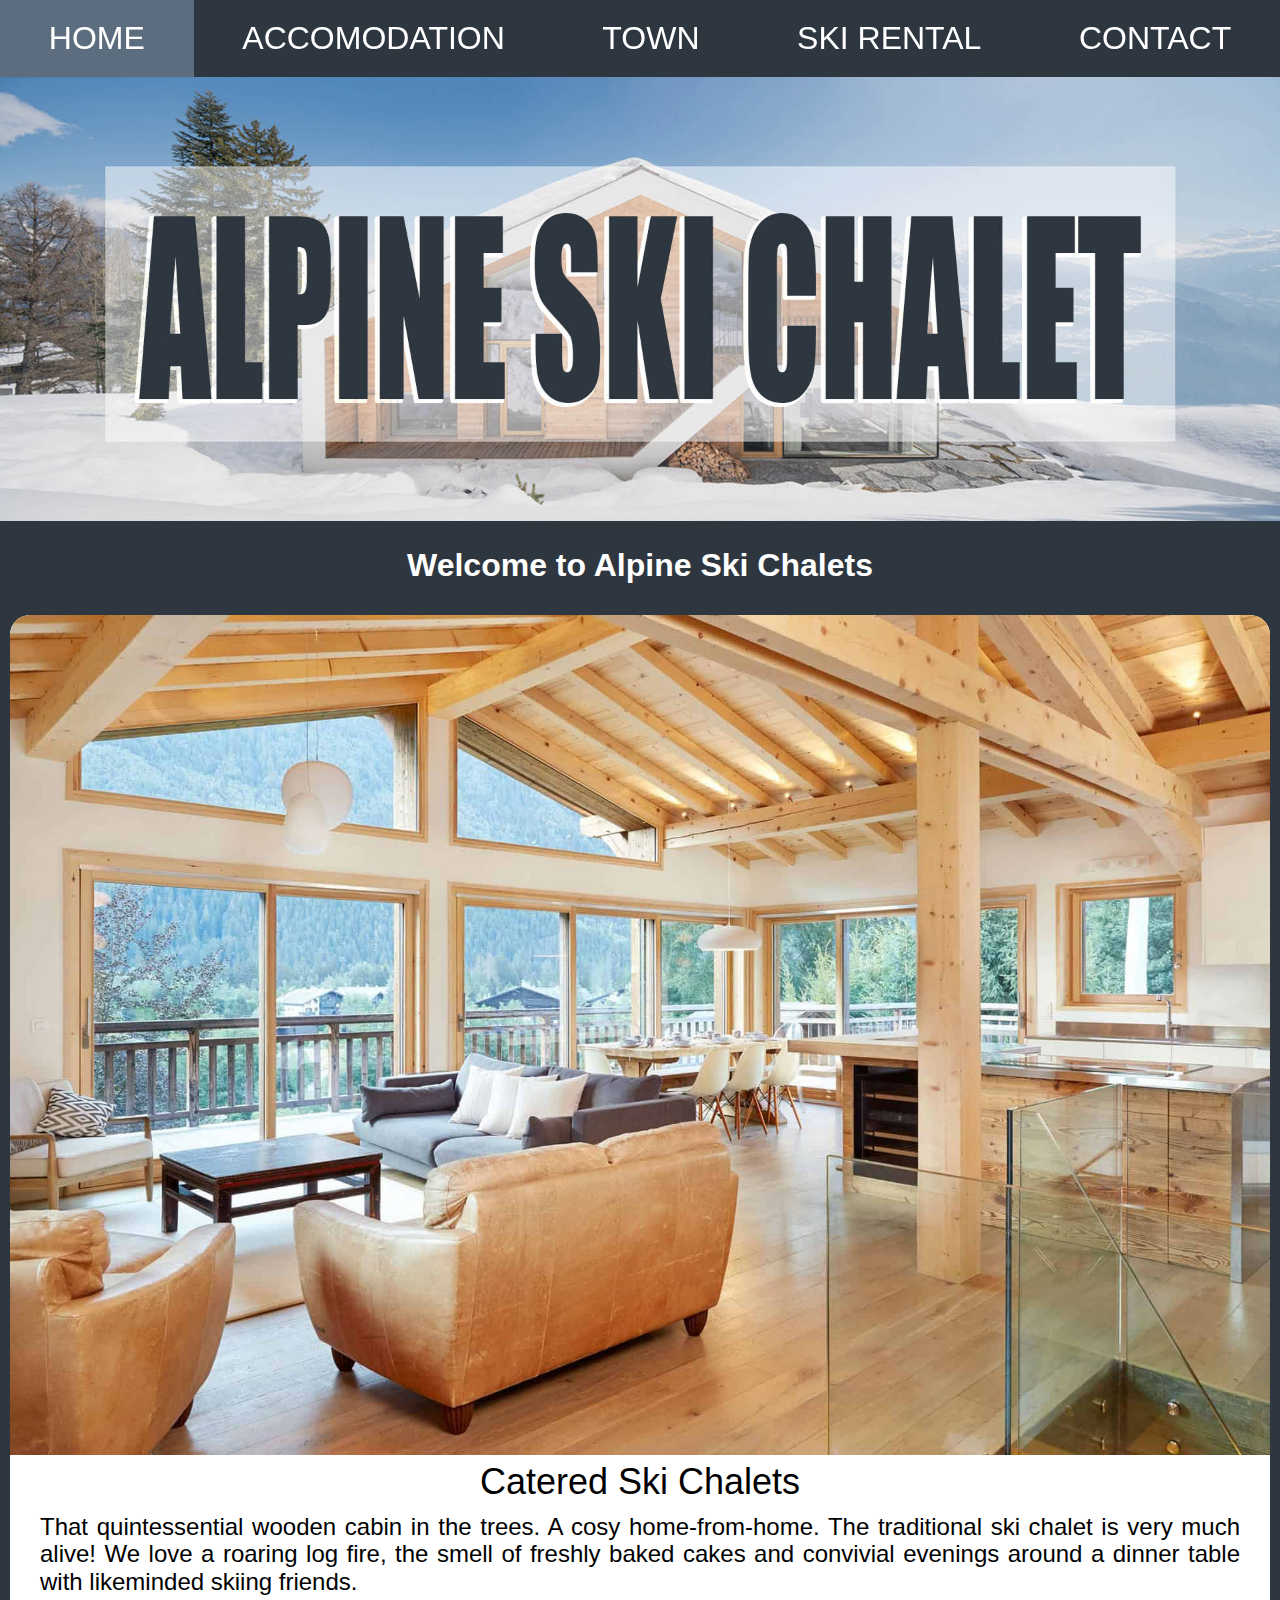
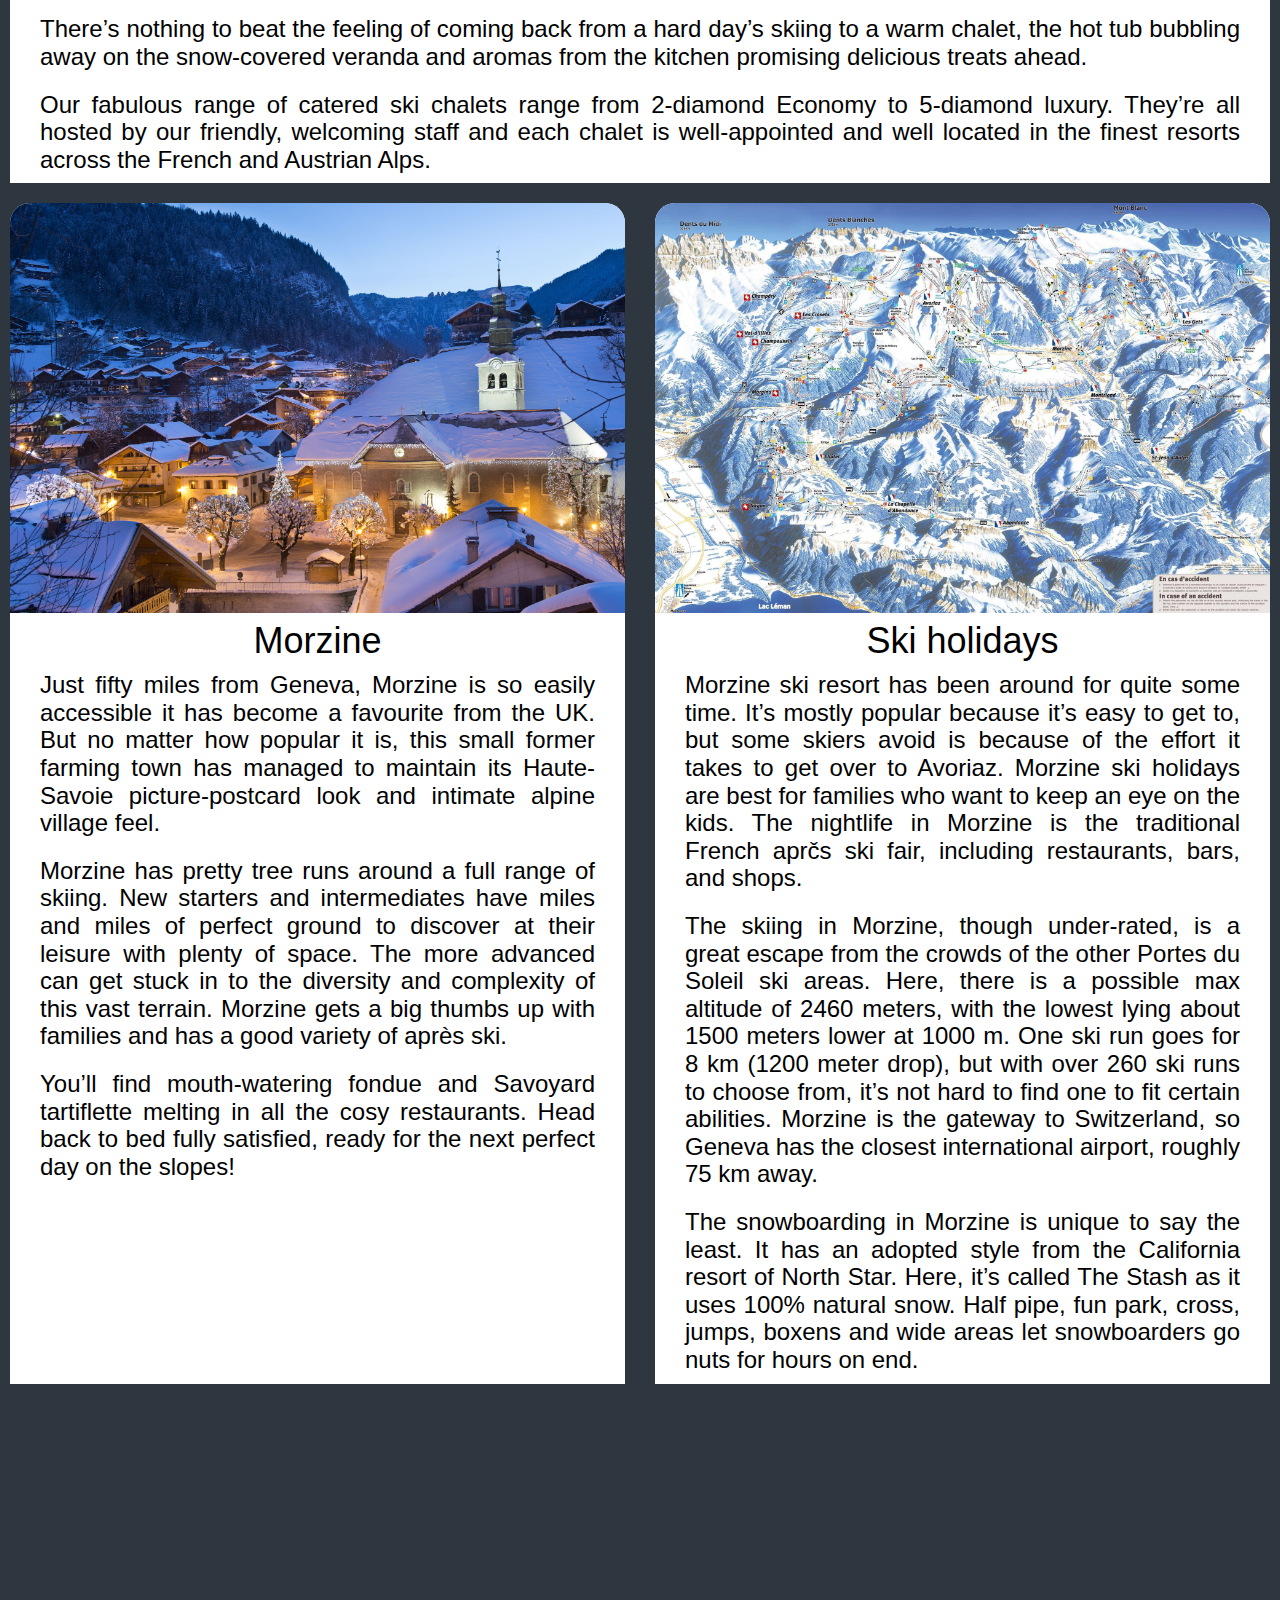
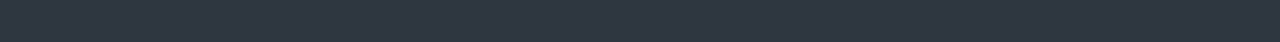
==== skichalet/index.html @ 29b76b18 "upload of ski site" ====
<!DOCTYPE html>
<html lang="en">
  <head>
    <meta name="viewport" content="width=device-width, minimum-scale=1.0, maximum-scale=1.0"/>
    <link href="styles/normalize.css" rel="stylesheet">
    <link href="styles/style.css" rel="stylesheet">
    <meta charset="utf-8">
    <title>Ski Chalet</title>
  </head>
    <body>
    <div class="container">
      <nav id="skipNav">
        <ul id="skip_content">
          <li>
            <a href="#main_content" style="font-size:16px;">SKIP TO CONTENT</a>
          </li>
        </ul>
      </nav>
      <nav id="skipTop">
        <ul id="skip_top">
          <li>
            <a href="#skipNav">&uarr;</a>
          </li>
        </ul>
      </nav>
    <header>
      <nav>
        <ul class="nav_flex">
          <li><a href="#">HOME</a></li>
          <li><a href="pages/accomodation.html">ACCOMODATION</a></li>
          <li><a href="pages/town.html">TOWN</a></li>
          <li><a href="pages/ski.html">SKI RENTAL</a></li>
          <li><a href="pages/contact.html">CONTACT</a></li>
        </ul>
      </nav>
      <div class="imgHeader">
        <picture>
          <source srcset="images/head_small.jpg"
          media="(max-width: 480px)">
          <source srcset="images/head_medium.jpg"
          media="(max-width: 1070px)">
          <img src="images/head_large.jpg" alt="image of the Alpine ski chalet covered with snow"/>
        </picture>
      </div>
    </header>
    <!--START OF MAIN CONTENT ********************-->
    <main class="home_main_grid" id="main_content">
      <h1 class="h1_header">Welcome to Alpine Ski Chalets</h1>
      <section class="home_div_1 grid_box">
        <a href="pages/accomodation.html">
          <picture>
            <source srcset="images/home/chalet_S.jpg"
            media="(max-width: 480px)">
            <source srcset="images/home/chalet_M.jpg"
            media="(max-width: 1070px)">
            <img src="images/home/chalet_L.jpg" class="img_max" alt="photo of the alpine ski chalets lounge area"/>
          </picture>
        </a>
        <h2>Catered Ski Chalets</h2>
        <p>
          That quintessential wooden cabin in the trees. A cosy home-from-home.
          The traditional ski chalet is very much alive! We love a roaring log fire,
          the smell of freshly baked cakes and convivial evenings around a dinner table
          with likeminded skiing friends.
        </p>
        <p>
          There’s nothing to beat the feeling of coming back from a hard day’s skiing to a warm chalet,
          the hot tub bubbling away on the snow-covered veranda and aromas from the kitchen
          promising delicious treats ahead.
        </p>
        <p>
          Our fabulous range of catered ski chalets range from 2-diamond Economy to 5-diamond luxury.
          They’re all hosted by our friendly,
          welcoming staff and each chalet is well-appointed and well located in the
          finest resorts across the French and Austrian Alps.
        </p>
      </section>
      <section class="home_div_2 grid_box">
        <a href="pages/town.html">
          <picture>
            <source srcset="images/home/morzine_S.jpg"
            media="(max-width: 480px)">
            <source srcset="images/home/morzine_M.jpg"
            media="(max-width: 1070px)">
            <img src="images/home/morzine_L.jpg" class="img_max" alt="photo of the town of Morzine at night covered in a blanket of snow"/>
          </picture>
        </a>
        <h2>Morzine</h2>
        <p>
          Just fifty miles from Geneva, Morzine is so easily accessible it has
          become a favourite from the UK. But no matter how popular it is,
          this small former farming town has managed to maintain its Haute-Savoie
          picture-postcard look and intimate alpine village feel.
        </p>
        <p>
          Morzine has pretty tree runs around a full range of skiing. New starters and
          intermediates have miles and miles of perfect ground to discover at their
          leisure with plenty of space. The more advanced can get stuck in to the
          diversity and complexity of this vast terrain.
          Morzine gets a big thumbs up with families and has a good variety of après ski.
        </p>
        <p>
          You’ll find mouth-watering fondue and Savoyard tartiflette melting in all the
          cosy restaurants. Head back to bed fully satisfied,
          ready for the next perfect day on the slopes!
        </p>
      </section>
      <section class="home_div_3 grid_box">
        <a href="pages/ski.html">
          <picture>
            <source srcset="images/home/skiimage_S.jpg"
            media="(max-width: 480px)">
            <source srcset="images/home/skiimage_M.jpg"
            media="(max-width: 1070px)">
            <img src="images/home/skiimage_L.jpg" class="img_max" alt="photo of the various ski runs on the nearby mountains"/>
          </picture>
        </a>
        <h2>Ski holidays</h2>
        <p>
          Morzine ski resort has been around for quite some time. It’s mostly popular
          because it’s easy to get to, but some skiers avoid is because of the effort
          it takes to get over to Avoriaz. Morzine ski holidays are best for families who
          want to keep an eye on the kids. The nightlife in Morzine is the traditional
          French aprčs ski fair, including restaurants, bars, and shops.
        </p>
        <p>
          The skiing in Morzine, though under-rated, is a great escape from the crowds
          of the other Portes du Soleil ski areas. Here, there is a possible max altitude
          of 2460 meters, with the lowest lying about 1500 meters lower at 1000 m. One
          ski run goes for 8 km (1200 meter drop), but with over 260 ski runs to choose
          from, it’s not hard to find one to fit certain abilities. Morzine is the gateway
          to Switzerland, so Geneva has the closest international airport, roughly 75 km away.
        </p>
        <p>
          The snowboarding in Morzine is unique to say the least. It has an adopted
          style from the California resort of North Star. Here, it’s called The Stash
          as it uses 100% natural snow. Half pipe, fun park, cross, jumps, boxens and
          wide areas let snowboarders go nuts for hours on end.
        </p>
      </section>
    </main>
    <!--END OF MAIN CONTENT ********************-->
    <footer class="footer">
        <div class="foot_contact">
          <address>
            Alpine ski chalet<br>
            06420<br>
            ISOLA <br>
            France<br>
          </address>
          <a href="tel:33(0)491222222" style="color:#ffffff">+33 (0)4 91 22 22 22</a>
          <br><br>
        </div>
        <div class="foot_social">
          <a href="#"><img src="images/socialMedia/facebook.png" alt="link to Alpine ski chalets facebook page"></a>
          <a href="#"><img src="images/socialMedia/twitter.png" alt="link to Alpine ski chalets twitter page"></a><br>
          <a href="#"><img src="images/socialMedia/instagram.png" alt="link to Alpine ski chalets instagram page"></a>
          <a href="#"><img src="images/socialMedia/vimeo.png" alt="link to Alpine ski chalets vimeo page"></a>
          <br><br>
        </div>
        <nav class="foot_nav">
          <ul class="nav_links">
            <li><a href="#">Home</a></li>
            <li><a href="pages/accomodation.html">Accomodation</a></li>
            <li><a href="pages/town.html">Town</a></li>
            <li><a href="pages/ski.html">Ski Rental</a></li>
            <li><a href="pages/contact.html">Contact</a></li>
          </ul>
          <br><br>
        </nav>
        <nav class="foot_terms">
          <ul class="nav_links">
            <li><a href="#">Terms & Conditions</a></li>
            <li><a href="#">Privacy Policy</a></li>
            <li><a href="#">Cookie Policy</a></li>
          </ul>
          <br><br>
        </nav>
      </footer>
    </div><!--close container div-->
  </body>
</html>
---- skichalet/styles/style.css ----
.container{
  height: calc(100vh - 600px);
}
body{
  background-color: #2e3740;
}
header{
  background-color: #2E3740;
  text-align: center;
}
header img{
  max-width: 100%;
}
a, h1, h2{
  font-family: helvetica;
}
p{
  font-family: arial;
}
h1{
  text-align: center;
  color: #ffffff;
}
h2{
  text-align: center;
  font-weight: lighter;
}
#skip_top li a{
  display: block;
  position:fixed;
  z-index: 9999;
  right: 3px;
  top: 80%;
  text-decoration: none;
  font-size: 28px;
  color: crimson;
  background-color: #2E3740;
  padding: 4px 15px 8px 15px;
  border-radius: 25px;
  border: 2px solid crimson;
}
#skip_top li{
  padding: 0;
  list-style-type: none;
}
.home_main_grid, .contact_main_grid, .town_main_grid, .ski_main_grid, .acc_main_grid{
  display: grid;
  grid-column-gap: 30px;
  background-color: #2E3740;
  margin: 0 10px 0 10px;
}

/* START SITE NAVIGATION ********************/

.nav_flex,#skip_content{
  display: flex;
  flex-direction: column;
  flex-wrap: nowrap;
}
.nav_flex li,#skip_content li{
  list-style-type: none;
  background-color: #2e3740;
  flex-grow: 1;
}
.nav_flex li:hover,#skip_content li:hover{
  background-color: #5C6D7F;
  box-shadow: -1px -1px 2px #2e3740;
}
.nav_flex li a,#skip_content li a{
  display: block;
  text-decoration: none;
  font-size: 20px;
  padding: 5px 25px 5px 25px;
  text-align: center;
}
.nav_flex li a:link,#skip_content li a:link{
  color: #ffffff;
}
.nav_flex li a:visited,#skip_content li a:visited{
  color: #ffffff;
}
.nav_flex li a:hover,#skip_content li a:hover{
  color: #ffffff;
  /* text-shadow: 2px 2px 1px #2e3740; */
}
#skip_content li{
background-color: crimson;
}
#skipNav{
  position: relative;
}
/* END SITE NAVIGATION ********************/

/* START HOME PAGE MAIN CONTENT ********************/

.home_main_grid{
  grid-template-columns: repeat(1,1fr);
  grid-template-areas:
  "h1_hd"
  "home_div1"
  "home_div2"
  "home_div3";
}
.grid_box{
  font-size: 24px;
  text-align: justify;
  background-color: #ffffff;
  border-radius: 20px 20px 0 0;
  margin: 10px 0 10px 0;
}
.grid_box img{
  border-radius: 20px 20px 0 0;
}
.grid_box p{
  padding: 10px 30px 10px 30px;
}
.img_max{
  max-width: 100%;
}
.h1_header{
  grid-area: h1_hd;
}
.home_div_1{
  grid-area: home_div1;
}
.home_div_2{
  grid-area: home_div2;
}
.home_div_3{
  grid-area: home_div3;
}

/* END HOME PAGE MAIN CONTENT ********************/

/* START CONTACT PAGE MAIN CONTENT ********************/

.contact_main_grid{
    grid-template-columns: repeat(1,1fr);
    grid-template-areas:
    "h1_hd"
    "contact_div1"
    "contact_div2";
}
.contact_div1{
  grid-area: contact_div1;
}
.contact_div2{
  grid-area: contact_div2;
  text-align: center;
}
form,.contact_div2{
  padding: 10px;
  font-family: helvetica;
}
.formInputs input, textarea,select{
  width: 90%;
}
#contactForm{
  color: #000000;
  margin-bottom: 16px;
}
#contactForm td input,textarea,select{
  border-radius: 5px;
}
.formButton{
  margin: 10px 10px 0 0;
  height:40px;
  width: 140px;
}
.formButton:hover{
  filter: drop-shadow(0px 1px 1px  black);
}
.mapWrapper {
	position: relative;
	padding-bottom: 56.25%;
	padding-top: 25px;
	height: 0;
}
.mapWrapper iframe {
	position: absolute;
	top: 0;
	left: 0;
	width: 100%;
	height: 100%;
}
/* END CONTACT MAIN CONTENT********************/

/* START TOWN MAIN CONTENT********************/

.town_main_grid{
  grid-template-columns: repeat(1,1fr);
  grid-template-areas:
  "h1_hd"
  "town_div1"
  "town_div2"
  "town_div3"
  "town_div4"
  "town_div5"
  "town_div6"
  "town_div7";
}
.town_div1{
  grid-area: town_div1;
}
.town_div2{
  grid-area: town_div2;
}
.town_div3{
  grid-area: town_div3;
}
.town_div4{
  grid-area: town_div4;
}
.town_div5{
  grid-area: town_div5;
}
.town_div6{
  grid-area: town_div6;
}
.town_div7{
  grid-area: town_div7;
}
/* END TOWN MAIN CONTENT********************/

/* START SKI RENTAL PAGE MAIN CONTENT ********************/

.ski_main_grid{
  grid-template-columns: repeat(1,1fr);
  grid-template-areas:
  "h1_hd"
  "s_d1"
  "s_d2"
  "s_d3"
  "s_d4"
  "s_d5"
  "s_d6"
  "s_d7"
  "s_d8";
}
.s_d1{
  grid-area: s_d1;
}
.s_d2{
  grid-area: s_d2;
}
.s_d3{
  grid-area: s_d3;
}
.s_d4{
  grid-area: s_d4;
}
.s_d5{
  grid-area: s_d5;
}
.s_d6{
  grid-area: s_d6;
}
.s_d7{
  grid-area: s_d7;
}
.s_d8{
  grid-area: s_d8;
}
figure img{
  max-width: 100%;
}
figure{
 text-align: center;
}
figcaption{
background-color: crimson;
}

/* END SKI RENTAL PAGE MAIN CONTENT ********************/

/* START FOOTER ********************/

.foot_nav{
  grid-area: ft_nv;
}
.foot_terms{
  grid-area: ft_ts;
}
.foot_contact{
  grid-area: ft_ct;
}
.foot_social{
  grid-area: ft_sl;
}
.footer{
  display: grid;
  grid-template-columns: repeat(2,1fr);
  grid-template-areas:
  "ft_sl ft_sl"
  "ft_ct ft_ct"
  "ft_nv ft_nv"
  "ft_ts ft_ts";
  margin: 0 10px 0 10px;
  color: #ffffff;
  padding: 60px 0 60px 0;
  background: linear-gradient(#2E3740, #5C6D7F);
  text-align: center;
}
.foot_nav ul li{
  list-style-type: none;
}
.foot_nav ul li a,.foot_terms ul li a{
  color: #ffffff;
}
.foot_terms ul li{
  list-style-type: none;
}
.foot_nav ul li a:hover,.foot_terms ul li a:hover{
  color: lightgrey;
}
a[href^="tel:"]:before {
  content: "\260e";
  margin-right: 8px;
}

/* END FOOTER ********************/

/* MEDIA QUERIES ********************/

/* START MEDIA QUERIES MIN 750PX ********************/

@media screen and (min-width:750px){
  .nav_flex{
    flex-direction: row;
  }
  .nav_flex li{
    padding: 15px 0 15px 0;
  }
  nav{
    position: sticky;
    top: 0;
  }
  .footer{
    z-index: -1;
    position: sticky;
    bottom: 0px;
    grid-template-columns: repeat(4,1fr);
    grid-template-areas:
    "ft_nv ft_ts ft_sl ft_ct";
    grid-column-gap: 10px;
  }
  .contact_main_grid{
      grid-template-columns: repeat(4,1fr);
      grid-template-areas:
      "h1_hd h1_hd h1_hd h1_hd"
      "contact_div1 contact_div1 contact_div2 contact_div2";
  }
  #skip_content{
    display: none;
  }
  #skip_top{
    display: none;
  }
  .town_main_grid{
    grid-template-columns: repeat(2,1fr);
    grid-template-areas:
    "h1_hd h1_hd"
    "town_div1 town_div2"
    "town_div3 town_div4"
    "town_div5 town_div6"
    "town_div7 town_div7";
  }
  .ski_main_grid{
    grid-template-columns: repeat(2,1fr);
    grid-template-areas:
    "h1_hd h1_hd"
    "s_d1 s_d2"
    "s_d3 s_d4"
    "s_d5 s_d6"
    "s_d7 s_d8";
  }
}

/* END MEDIA QUERIES MIN 750PX ********************/

/* START MEDIA QUERIES MIN 1050PX ********************/

@media screen and (min-width:1050px){
  .home_main_grid{
    grid-template-columns: repeat(2,1fr);
    grid-template-areas:
    "h1_hd h1_hd"
    "home_div1 home_div1"
    "home_div2 home_div3"
    "home_div2 home_div3";
  }
  .nav_flex li a{
    font-size: 32px;
  }
  .ski_main_grid{
    grid-template-columns: repeat(3,1fr);
    grid-template-areas:
    "h1_hd h1_hd h1_hd"
    "s_d1 s_d2 s_d3"
    "s_d4 s_d5 s_d6"
    "s_d7 s_d8 .";
  }
}

/* END MEDIA QUERIES MIN 1050PX ********************/

/* START MEDIA QUERIES MIN 1500PX ********************/

@media screen and (min-width:1500px){
  .home_main_grid{
    grid-template-columns: repeat(3,1fr);
    grid-column-gap: 30px;
    grid-template-areas:
    "h1_hd h1_hd h1_hd"
    "home_div1 home_div2 home_div3";
  }
  .grid_box{
    margin-bottom: 0;
  }
  .town_main_grid{
    grid-template-columns: repeat(3,1fr);
    grid-template-areas:
    "h1_hd h1_hd h1_hd"
    "town_div1 town_div2 town_div3"
    "town_div4 town_div5 town_div6"
    "town_div4 town_div7 town_div7";
    ;
  }
  .ski_main_grid{
    grid-template-columns: repeat(4,1fr);
    grid-template-areas:
    "h1_hd h1_hd h1_hd h1_hd"
    "s_d1 s_d2 s_d3 s_d4"
    "s_d5 s_d6 s_d7 s_d8";
  }
}
/* END MEDIA QUERIES MIN 1500PX ********************/

/* START MEDIA QUERIES MIN 2000PX ********************/

@media screen and (min-width:2000px){
  .container{
    width: 80%;
    margin: 0 auto;
  }
}

/* END MEDIA QUERIES MIN 2000PX ********************/
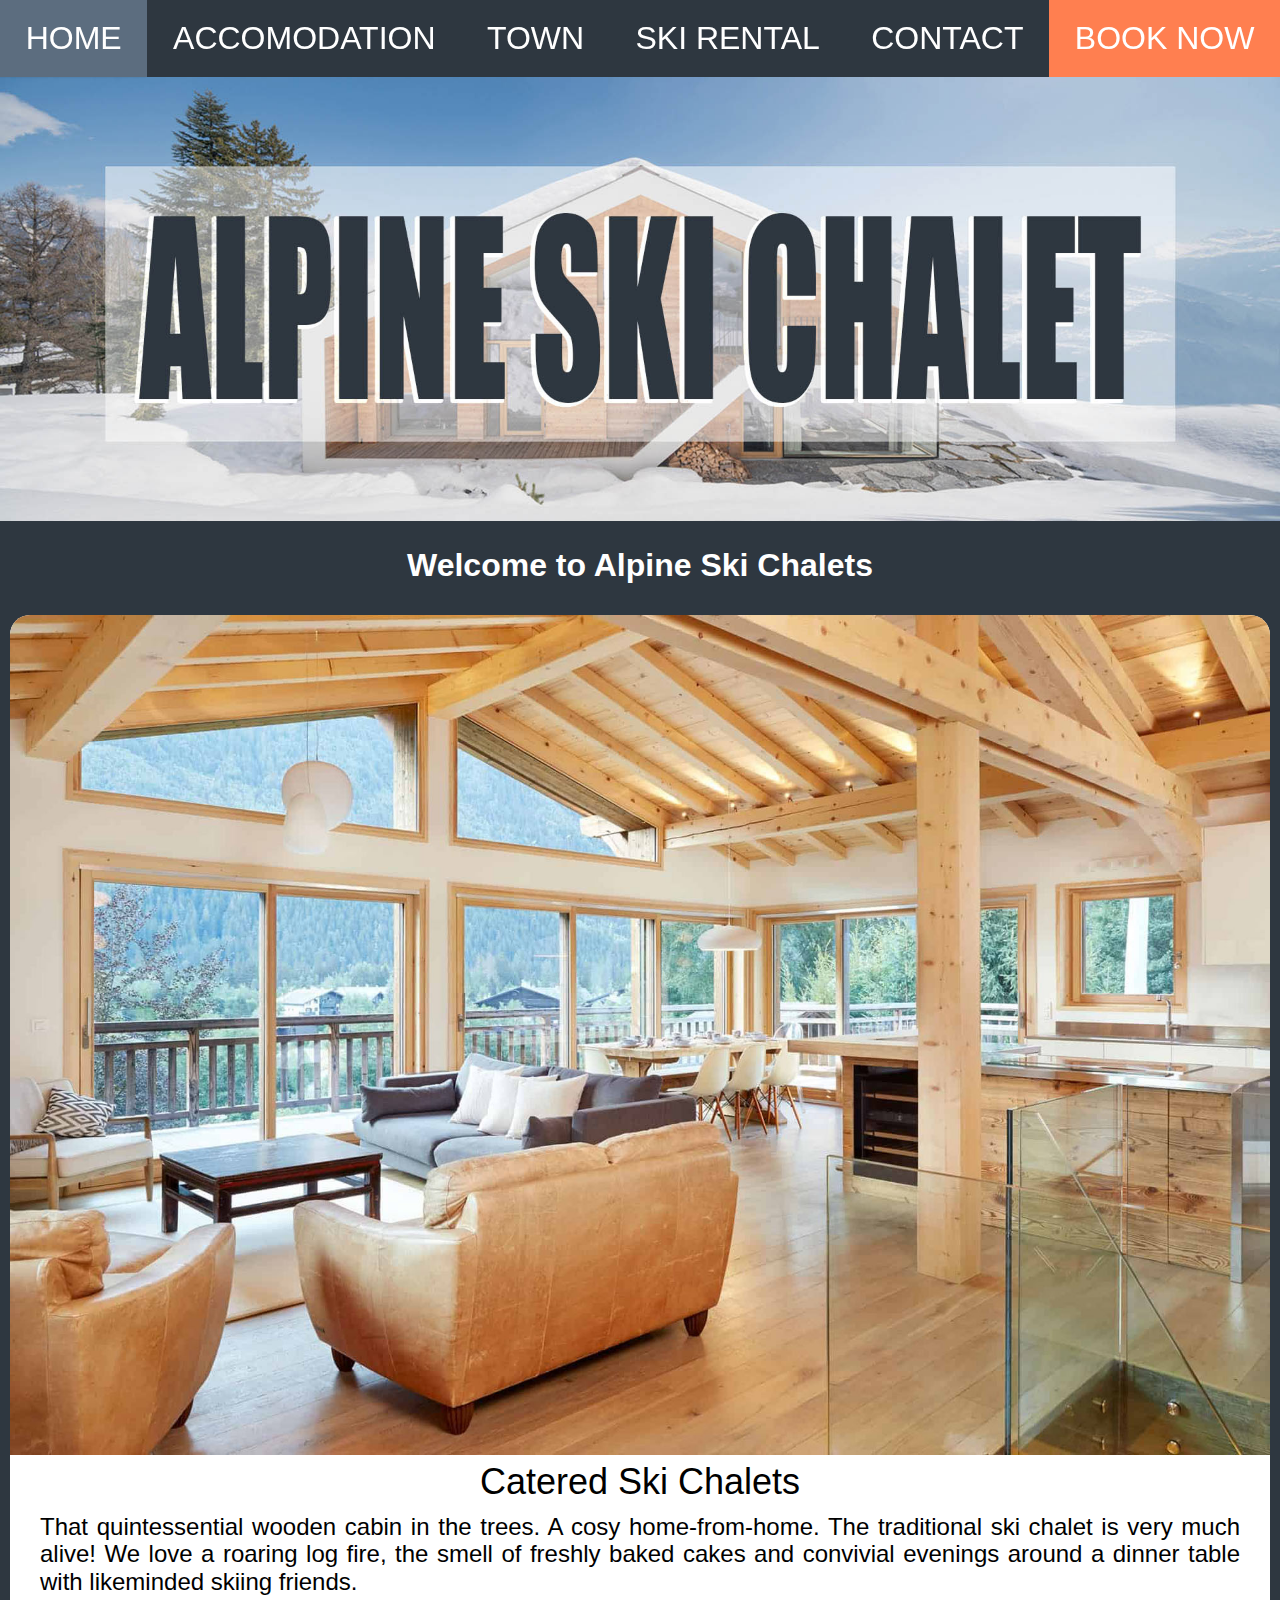
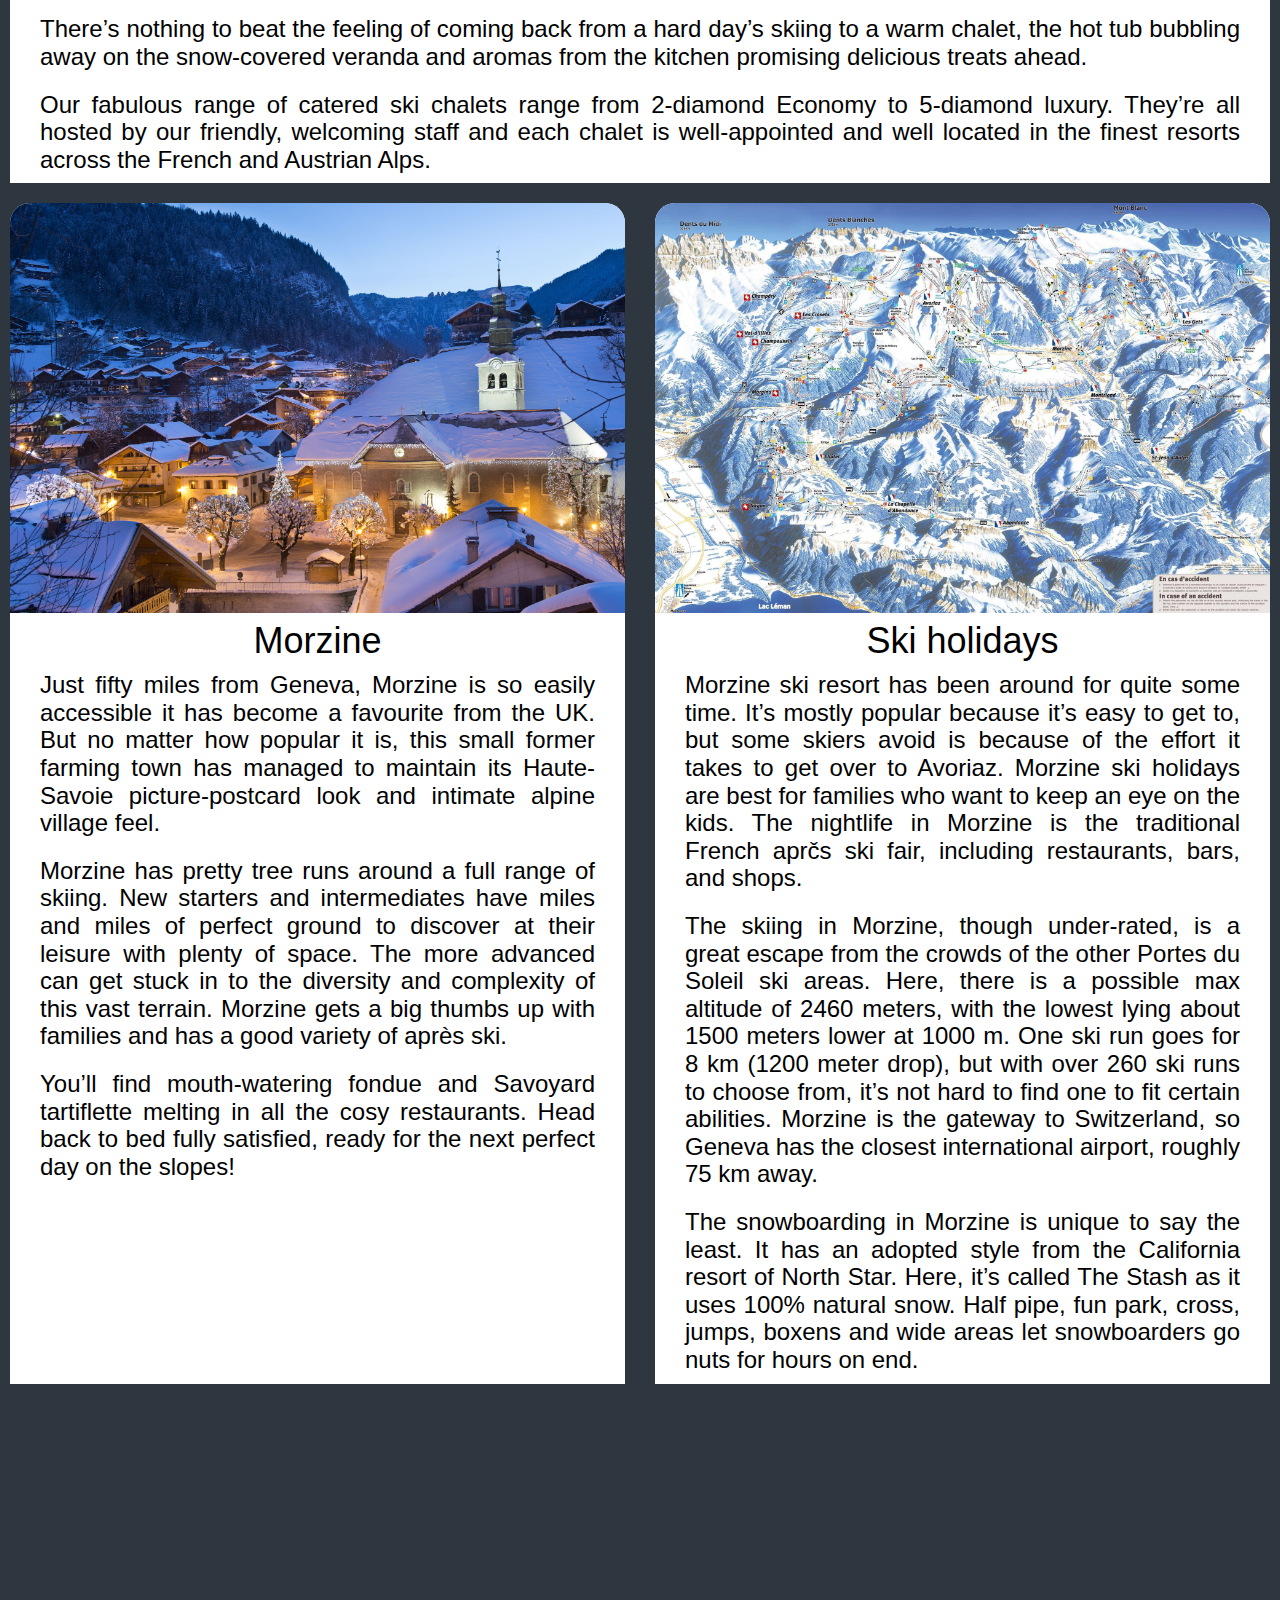
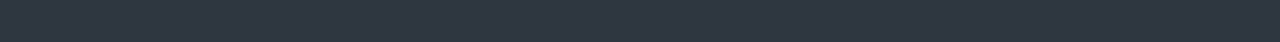
==== commit af10ef32: "site updates" ====
--- a/skichalet/index.html
+++ b/skichalet/index.html
@@ -31,6 +31,7 @@
           <li><a href="pages/town.html">TOWN</a></li>
           <li><a href="pages/ski.html">SKI RENTAL</a></li>
           <li><a href="pages/contact.html">CONTACT</a></li>
+          <li id="bookButton"><a href="https://www.mountvacation.co.uk/france/morzine">BOOK NOW</a></li>
         </ul>
       </nav>
       <div class="imgHeader">
--- a/skichalet/styles/style.css
+++ b/skichalet/styles/style.css
@@ -1,5 +1,8 @@
 .container{
   height: calc(100vh - 600px);
+}
+#bookButton{
+  background-color: coral;
 }
 body{
   background-color: #2e3740;
@@ -273,6 +276,52 @@
 
 /* END SKI RENTAL PAGE MAIN CONTENT ********************/
 
+/* START ACCOMODATION PAGE MAIN CONTENT ********************/
+
+.acc_main_grid{
+  grid-template-columns: repeat(1,1fr);
+  grid-template-areas:
+  "h1_hd"
+  "a_d1"
+  "a_d2"
+  "a_d3"
+  "a_d4"
+  "a_d5"
+  "a_d6"
+  "a_d7"
+  "a_d8"
+  "a_d9";
+}
+.a_d1{
+  grid-area: a_d1;
+}
+.a_d2{
+  grid-area: a_d2;
+}
+.a_d3{
+  grid-area: a_d3;
+}
+.a_d4{
+  grid-area: a_d4;
+}
+.a_d5{
+  grid-area: a_d5;
+}
+.a_d6{
+  grid-area: a_d6;
+}
+.a_d7{
+  grid-area: a_d7;
+}
+.a_d8{
+  grid-area: a_d8;
+}
+.a_d9{
+  grid-area: a_d9;
+}
+
+/* END ACCOMODATION PAGE MAIN CONTENT ********************/
+
 /* START FOOTER ********************/
 
 .foot_nav{
@@ -322,6 +371,23 @@
 
 /* MEDIA QUERIES ********************/
 
+/* START MEDIA QUERIES MIN 600PX ********************/
+
+@media screen and (min-width:600px){
+  .acc_main_grid{
+    grid-template-columns: repeat(2,1fr);
+    grid-template-areas:
+    "h1_hd h1_hd"
+    "a_d1 a_d1"
+    "a_d2 a_d3"
+    "a_d4 a_d5"
+    "a_d6 a_d7"
+    "a_d8 a_d9";
+  }
+}
+
+/* END MEDIA QUERIES MIN 600PX ********************/
+
 /* START MEDIA QUERIES MIN 750PX ********************/
 
 @media screen and (min-width:750px){
@@ -400,6 +466,14 @@
     "s_d4 s_d5 s_d6"
     "s_d7 s_d8 .";
   }
+  .acc_main_grid{
+    grid-template-columns: repeat(4,1fr);
+    grid-template-areas:
+    "h1_hd h1_hd h1_hd h1_hd"
+    "a_d1 a_d1 a_d1 a_d1"
+    "a_d2 a_d3 a_d4 a_d5"
+    "a_d6 a_d7 a_d8 a_d9";
+  }
 }
 
 /* END MEDIA QUERIES MIN 1050PX ********************/
